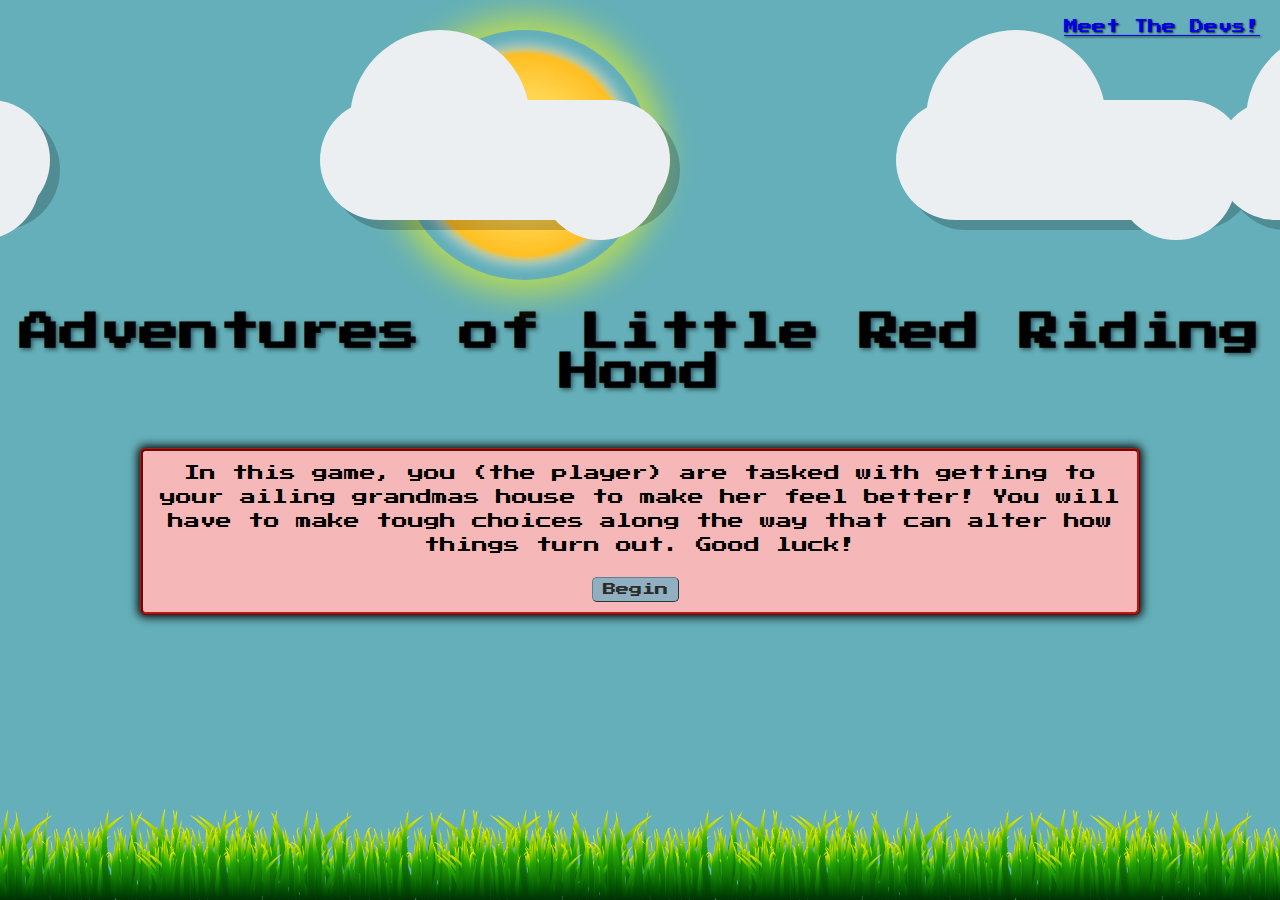
==== index.html @ 54913acf "Animated clouds, the grass and added a sun along with some other interface changes with font and ali" ====
<!DOCTYPE html>
<html lang="en">
<head>
    <meta charset="UTF-8">
    <meta name="viewport" content="width=device-width, initial-scale=1.0">
    <meta http-equiv="X-UA-Compatible" content="ie=edge">
    <link rel="preconnect" href="https://fonts.googleapis.com">
    <link rel="preconnect" href="https://fonts.gstatic.com" crossorigin>
    <link href="https://fonts.googleapis.com/css2?family=Press+Start+2P&display=swap" rel="stylesheet">
    <link href="styles.css" rel="stylesheet">
    <script defer src="game.js"></script>
    <title>Final Project</title>
</head>
<body>
    <div class="cloud-container">
        <div class="cloud"></div>
        <div class="cloud"></div>
        <div class="cloud"></div>
        <div class="cloud"></div>
    </div>

    <div class="grass-container">
        <div class="grass-blade"></div>
        <div class="grass-blade"></div>
        <div class="grass-blade"></div>
    </div>

    <div class="sun"></div>

    <div id="developers-info">
        <a href="/index2.html" target="_blank">Meet The Devs!</a>
    </div>

    <header class="header-text">
        <div id="game-name">
            <h1>Adventures of Little Red Riding Hood</h1>
        </div>
    </header>

    <div class="container">
        <div id="text">Text</div>
        <div id="option-buttons" class="btn-grid">
            <button class="btn">Option 1</button>
            <button class="btn">Option 2</button>
            <button class="btn">Option 3</button>
            <button class="btn">Option 4</button>
        </div>
    </div>
</body>
</html>
---- styles.css ----
*,
*::before,
*::after {
    box-sizing: border-box;
    
}

body {
    padding: 0;
    margin: 0;
    position: relative;
    background-color: #64afb9;
    overflow: hidden; 
    display: flex;
    flex-direction: column;
    align-items: center;
    justify-content: center;
    min-height: 100vh; 
}

.container {
    width: 1000px;
    max-width: 90%;
    background-color:rgb(245, 183, 183);
    font-family: 'Press Start 2P', system-ui;
    padding: 10px;
    border-radius: 5px;
    border-style: ridge;
    border-color: #b81515;
    box-shadow: 0 0 10px 2px;
    margin-top: 30px; 
    display: flex;
    flex-direction: column;
    align-items: center;
}

#text {
    text-align: center; 
    line-height: 1.5; 
}

.header-text {
    font-family: 'Press Start 2P', system-ui;
    font-size: 20px;
    text-align: center; 
    text-shadow: 2px 2px 4px rgba(0, 0, 0, 0.5);
}

#game-name {
    margin-bottom: 20px; 
}

#developers-info {
    position: absolute;
    top: 20px; 
    right: 20px; 
    font-family: 'Press Start 2P', system-ui;
    font-size: 14px;
    color: #fff; 
    text-shadow: 1px 1px 2px rgba(0, 0, 0, 0.8);
    z-index: 2; 
    transition: transform 0.3s ease-in-out;
    text-decoration: none !important; 

    transform: scale(1);
}

#developers-info:hover {
    transform: scale(1.1);
    text-decoration: none !important;
}

#developers-info:visited {
    color: #fff; 
}

.btn-grid {
    display: grid;
    grid-template-columns: repeat(2, auto);
    gap: 10px;
    margin-top: 20px;
}

.btn {
    font-family: 'Press Start 2P', system-ui;
    background-color: hsl(200, 28%, 66%);
    border: 1px solid hsl(200, 21%, 47%);
    border-style: outset;
    border-radius: 5px;
    padding: 5px 10px;
    color: rgb(43, 43, 43);
    outline: none;
    transform: scale(1);
    transition: transform 0.3s ease-in-out;
}

.btn:hover {
    border-color: black;
    transform: scale(1.1);
    cursor: pointer; 
}

.sun {
    position: absolute;
    top: 30px; 
    left: 400px; 
    width: 250px; 
    height: 250px; 
    background: url('yellow\ sun.png') no-repeat center center;
    background-size: contain; 
    box-shadow: 0 0 30px 15px rgba(255, 255, 0, 0.5);
    border-radius: 100%;
}

.cloud-container {
    position: absolute;
    top: 30px;
    left: 0;
    right: 0;
    height: 350px; 
    overflow: hidden;
    z-index: 1;
}

.cloud {
    position: absolute;
    top: 0; 
    margin-top:70px;
    width: 350px;
    height: 120px;
    background: #eceff1;
    box-shadow: 10px 10px rgba(0, 0, 0, 0.2);
    border-radius: 100px;
    animation: moveCloud 30s linear infinite; 
}

.cloud:nth-child(1) {
    left: -300px;
    animation-delay: 0s; 
}

.cloud:nth-child(2) {
    left: 25%; 
    animation-delay: 0s; 
}

.cloud:nth-child(3) {
    left: 70%; 
    animation-delay: 0s; 
}

.cloud:nth-child(4) {
    left: 95%; 
    animation-delay: 0s;
}
.cloud::after,
.cloud::before {
    content: "";
    position: relative;
    display: inline-block;
    background: inherit;
    border-radius: inherit;
}

.cloud::after {
    width:120px;
    height:140px;
    top: -40px;
    left:40px;
}

.cloud::before {
  width:180px;
  height:180px;
  top: -70px;
  left:30px;
}

@keyframes moveCloud {
    from {
        transform: translateX(100%);
    }
    to {
        transform: translateX(calc(-100% - 350px)); 
    }
}

.grass-container {
  position: absolute;
  bottom: 0;
  left: 0;
  right: 0;
  height: 150px;
  background: url('grass\ border.png') repeat-x center bottom; 
  background-size: contain; 
  animation: swayGrass 1s ease-in-out infinite alternate; 
}

@keyframes swayGrass {
  to {
      transform: translateY(-3px); 
  }
}
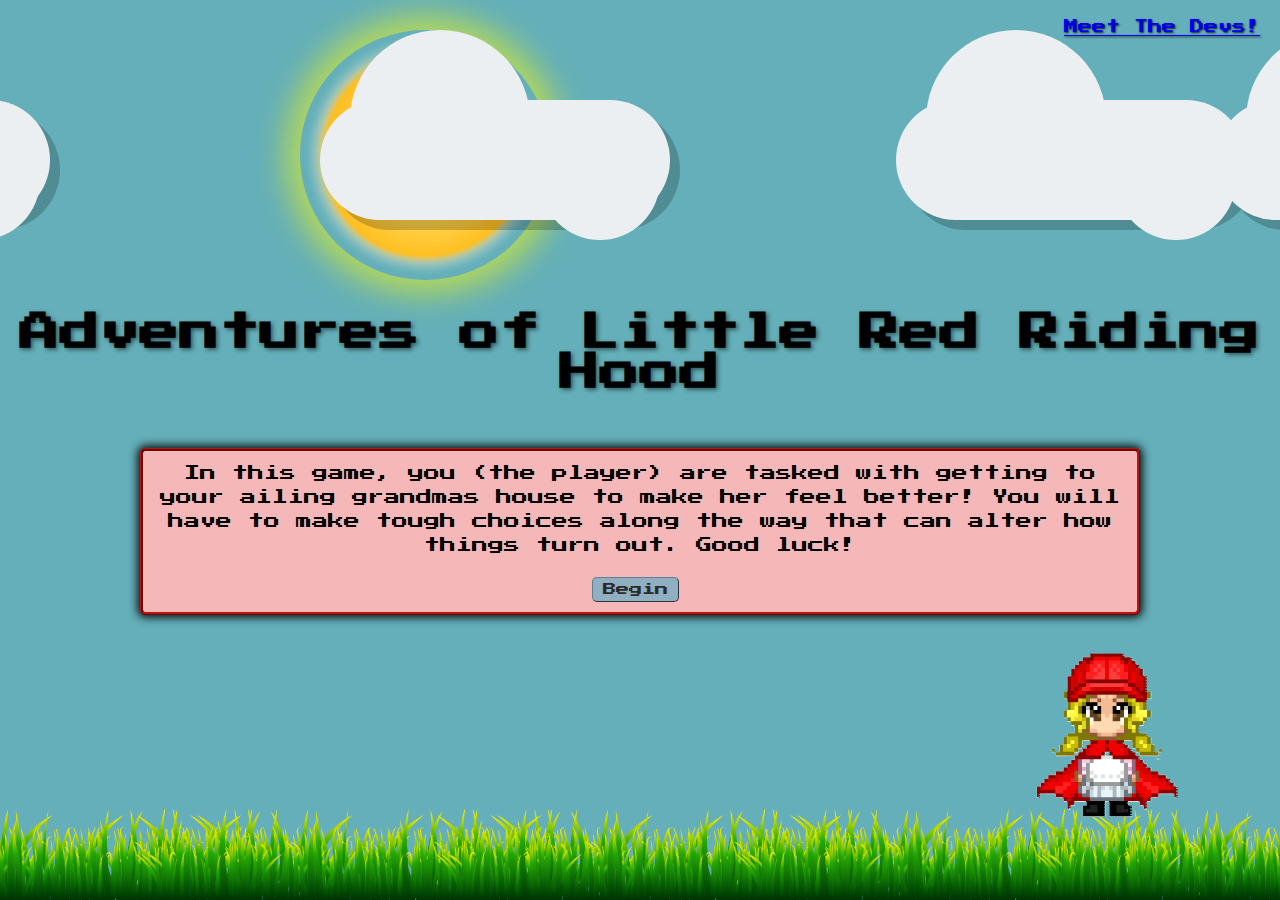
==== commit bb580c6c: "Added a lrrh avatar and added some animation for the sun and the avatar, made some updates to html a" ====
--- a/index.html
+++ b/index.html
@@ -4,6 +4,7 @@
     <meta charset="UTF-8">
     <meta name="viewport" content="width=device-width, initial-scale=1.0">
     <meta http-equiv="X-UA-Compatible" content="ie=edge">
+    <meta name="viewport" content="width=device-width, initial-scale=1.0">
     <link rel="preconnect" href="https://fonts.googleapis.com">
     <link rel="preconnect" href="https://fonts.gstatic.com" crossorigin>
     <link href="https://fonts.googleapis.com/css2?family=Press+Start+2P&display=swap" rel="stylesheet">
@@ -46,5 +47,8 @@
             <button class="btn">Option 4</button>
         </div>
     </div>
+    <div id="avatar">
+        <img src="LRRH avi.png" alt="little red riding hood"
+    </div>
 </body>
 </html>
--- a/styles.css
+++ b/styles.css
@@ -1,8 +1,5 @@
-*,
-*::before,
-*::after {
+*, *::before, *::after {
     box-sizing: border-box;
-    
 }
 
 body {
@@ -18,10 +15,37 @@
     min-height: 100vh; 
 }
 
+@media only screen and (max-width: 600px) {
+    .container {
+        width: 90%; /* Adjust based on your design */
+        max-width: none; /* Override max-width for smaller screens */
+    }
+
+    .cloud {
+        width: 150px; /* Adjust based on your design */
+        height: 70px; /* Adjust based on your design */
+        margin-top: 30px; /* Adjust based on your design */
+    }
+
+    .cloud::after {
+        width: 80px; /* Adjust based on your design */
+        height: 90px; /* Adjust based on your design */
+        top: -20px; /* Adjust based on your design */
+        left: 20px; /* Adjust based on your design */
+    }
+
+    .cloud::before {
+        width: 120px; /* Adjust based on your design */
+        height: 120px; /* Adjust based on your design */
+        top: -50px; /* Adjust based on your design */
+        left: 10px; /* Adjust based on your design */
+    }
+}
+
 .container {
     width: 1000px;
-    max-width: 90%;
-    background-color:rgb(245, 183, 183);
+    max-width: 100%;
+    background-color: rgb(245, 183, 183);
     font-family: 'Press Start 2P', system-ui;
     padding: 10px;
     border-radius: 5px;
@@ -31,11 +55,14 @@
     margin-top: 30px; 
     display: flex;
     flex-direction: column;
+    flex-wrap: wrap;
     align-items: center;
+    position: relative;
 }
 
 #text {
     text-align: center; 
+    flex-wrap: wrap;
     line-height: 1.5; 
 }
 
@@ -44,6 +71,7 @@
     font-size: 20px;
     text-align: center; 
     text-shadow: 2px 2px 4px rgba(0, 0, 0, 0.5);
+    flex-wrap: wrap;
 }
 
 #game-name {
@@ -100,16 +128,31 @@
     cursor: pointer; 
 }
 
+@keyframes pulse {
+    0% {
+        transform: scale(1);
+    }
+    50% {
+        transform: scale(1.05);
+    }
+    100% {
+        transform: scale(1);
+    }
+}
+
 .sun {
+    object-fit: scale-down;
     position: absolute;
     top: 30px; 
-    left: 400px; 
+    left: 300px; 
     width: 250px; 
     height: 250px; 
-    background: url('yellow\ sun.png') no-repeat center center;
+    background: url('yellow\ sun.png') no-repeat center right;
     background-size: contain; 
+    animation: pulse 10s infinite;    
     box-shadow: 0 0 30px 15px rgba(255, 255, 0, 0.5);
     border-radius: 100%;
+    max-width: 100%;
 }
 
 .cloud-container {
@@ -120,10 +163,12 @@
     height: 350px; 
     overflow: hidden;
     z-index: 1;
+    max-width: 100%;
 }
 
 .cloud {
     position: absolute;
+    max-width: 100%;
     top: 0; 
     margin-top:70px;
     width: 350px;
@@ -153,6 +198,7 @@
     left: 95%; 
     animation-delay: 0s;
 }
+
 .cloud::after,
 .cloud::before {
     content: "";
@@ -170,10 +216,10 @@
 }
 
 .cloud::before {
-  width:180px;
-  height:180px;
-  top: -70px;
-  left:30px;
+    width:180px;
+    height:180px;
+    top: -70px;
+    left:30px;
 }
 
 @keyframes moveCloud {
@@ -186,18 +232,33 @@
 }
 
 .grass-container {
-  position: absolute;
-  bottom: 0;
-  left: 0;
-  right: 0;
-  height: 150px;
-  background: url('grass\ border.png') repeat-x center bottom; 
-  background-size: contain; 
-  animation: swayGrass 1s ease-in-out infinite alternate; 
+    position: absolute;
+    bottom: 0;
+    left: 0;
+    right: 0;
+    height: 150px;
+    background: url('grass\ border.png') repeat-x center bottom; 
+    background-size: contain; 
+    animation: swayGrass 1s ease-in-out infinite alternate; 
 }
 
 @keyframes swayGrass {
-  to {
-      transform: translateY(-3px); 
-  }
-}
+    to {
+        transform: translateY(-3px); 
+    }
+}
+
+#avatar {
+    width: 150px;
+    height: 200px;
+    position: absolute;
+    bottom: 70px; 
+    right: 100px; 
+}
+
+#avatar img {
+    width: 100%;
+    height: 100%;
+    object-fit: cover;
+    animation: pulse 5s infinite;
+}
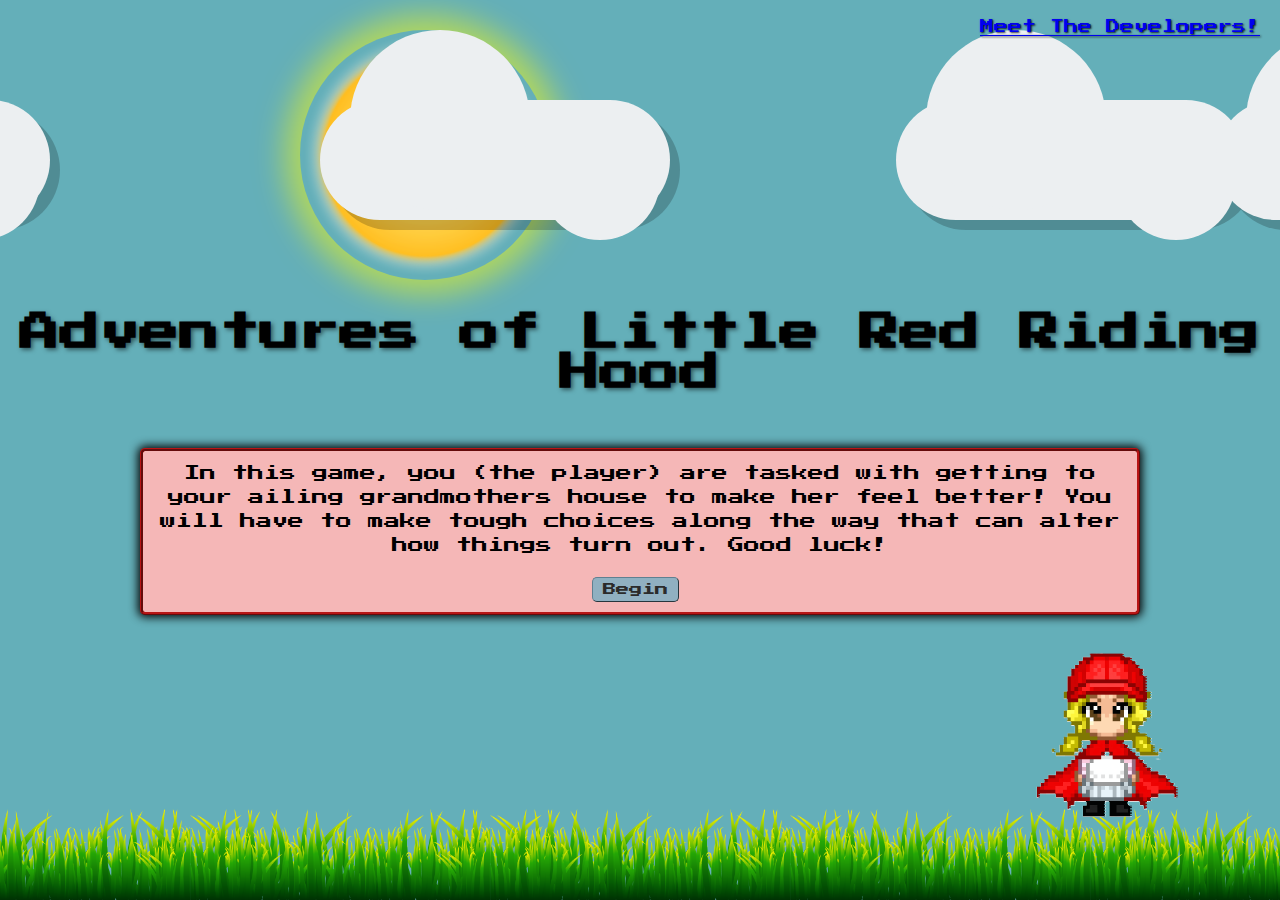
==== commit 31f3fb8b: "closed some divs and changed some words in the story" ====
--- a/index.html
+++ b/index.html
@@ -29,7 +29,7 @@
     <div class="sun"></div>
 
     <div id="developers-info">
-        <a href="/index2.html" target="_blank">Meet The Devs!</a>
+        <a href="/index2.html" target="_blank">Meet The Developers!</a>
     </div>
 
     <header class="header-text">
@@ -48,7 +48,7 @@
         </div>
     </div>
     <div id="avatar">
-        <img src="LRRH avi.png" alt="little red riding hood"
+        <img src="LRRH avi.png" alt="little red riding hood">
     </div>
 </body>
 </html>
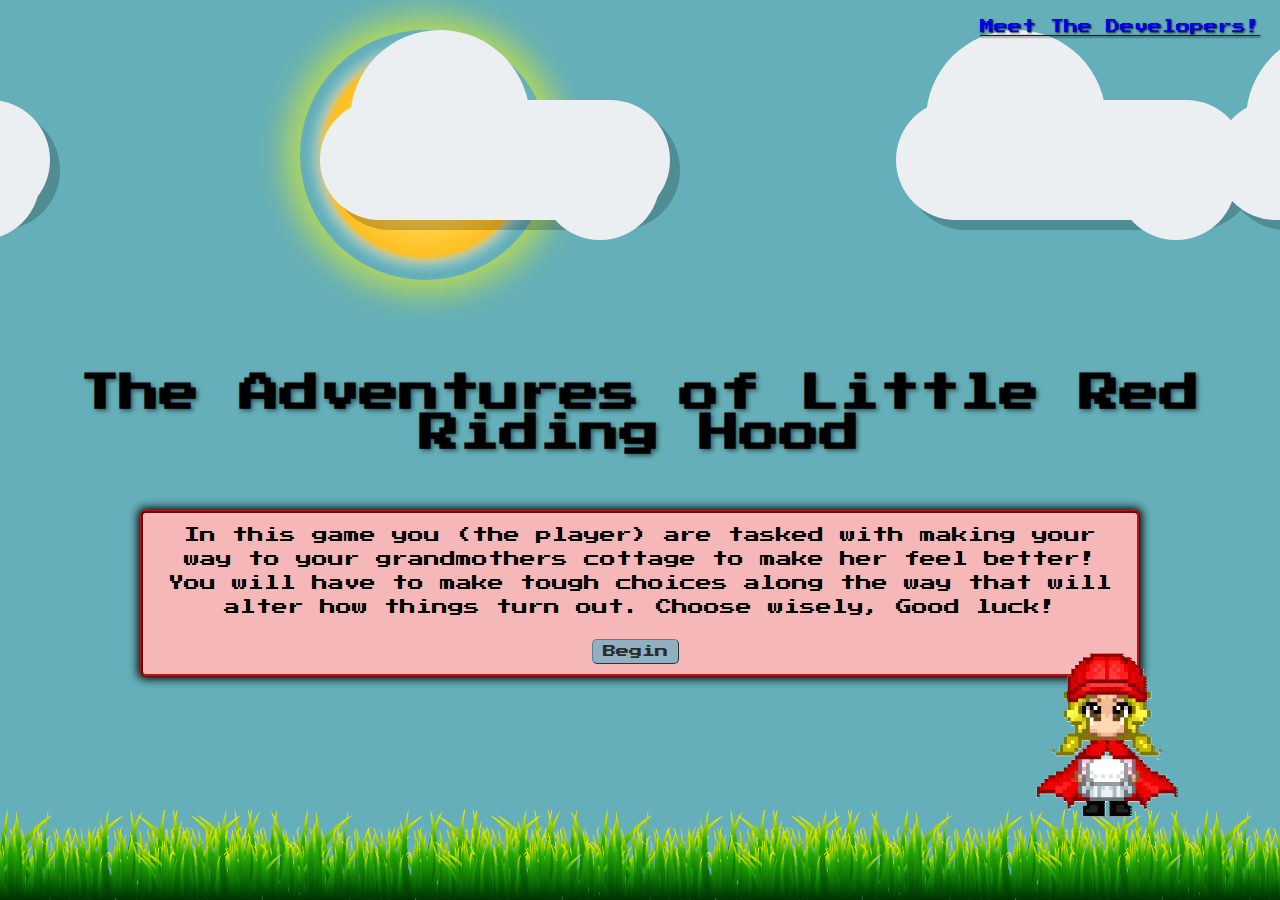
==== commit 7e72df91: "updated js, added emojis, changed text" ====
--- a/index.html
+++ b/index.html
@@ -20,6 +20,8 @@
         <div class="cloud"></div>
     </div>
 
+
+
     <div class="grass-container">
         <div class="grass-blade"></div>
         <div class="grass-blade"></div>
@@ -34,9 +36,10 @@
 
     <header class="header-text">
         <div id="game-name">
-            <h1>Adventures of Little Red Riding Hood</h1>
+            <h1>The Adventures of Little Red Riding Hood</h1>
         </div>
     </header>
+    <div id="emoji-container"></div>
 
     <div class="container">
         <div id="text">Text</div>
@@ -47,8 +50,10 @@
             <button class="btn">Option 4</button>
         </div>
     </div>
+
     <div id="avatar">
         <img src="LRRH avi.png" alt="little red riding hood">
     </div>
+
 </body>
 </html>
--- a/styles.css
+++ b/styles.css
@@ -75,7 +75,8 @@
 }
 
 #game-name {
-    margin-bottom: 20px; 
+    margin-bottom: 20px;
+    margin-top: 150px;
 }
 
 #developers-info {
@@ -262,3 +263,8 @@
     object-fit: cover;
     animation: pulse 5s infinite;
 }
+
+#emoji-container {
+    font-size: 4em;
+}
+
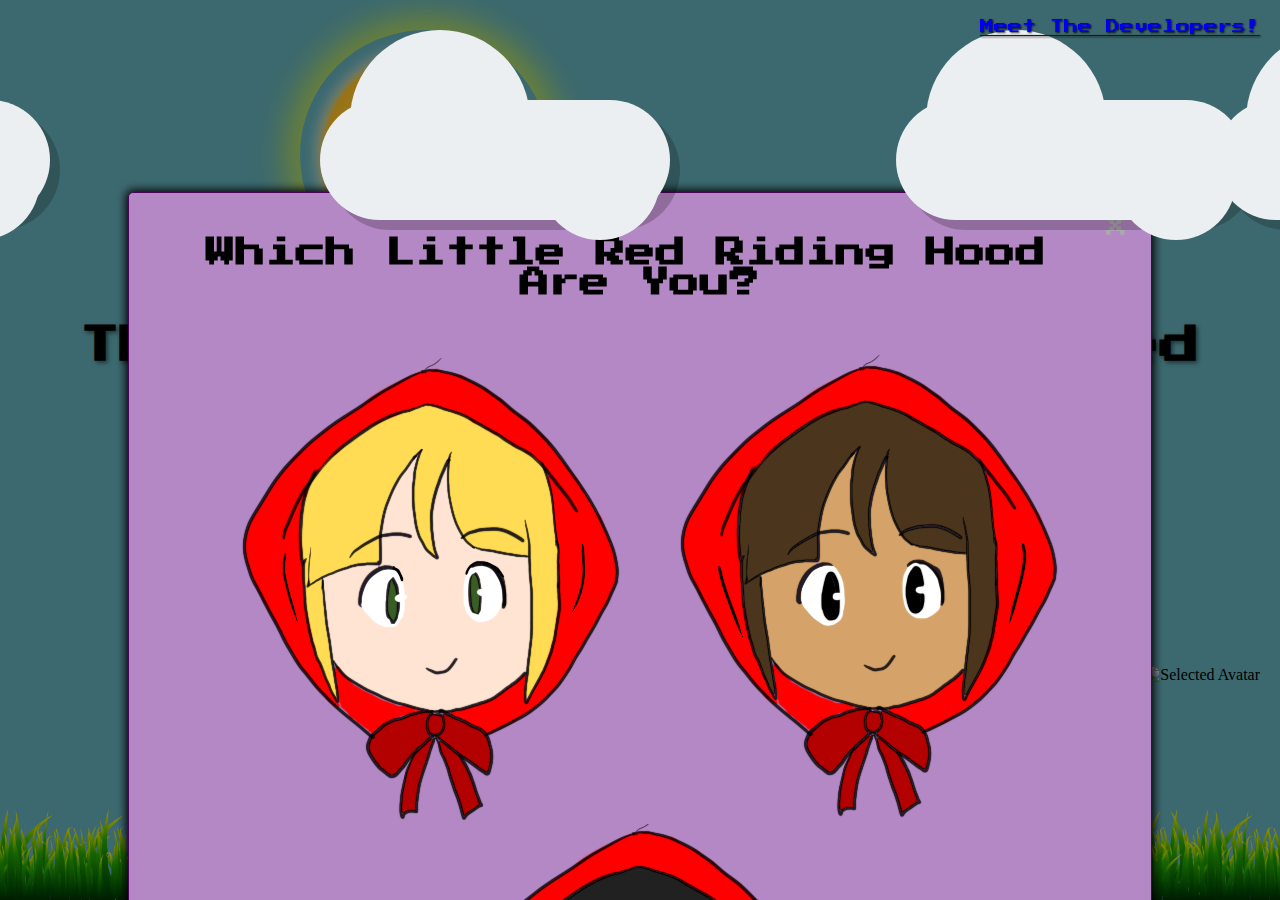
==== commit 26fb17e2: "created choose your character function" ====
--- a/index.html
+++ b/index.html
@@ -1,5 +1,6 @@
 <!DOCTYPE html>
 <html lang="en">
+
 <head>
     <meta charset="UTF-8">
     <meta name="viewport" content="width=device-width, initial-scale=1.0">
@@ -10,50 +11,63 @@
     <link href="https://fonts.googleapis.com/css2?family=Press+Start+2P&display=swap" rel="stylesheet">
     <link href="styles.css" rel="stylesheet">
     <script defer src="game.js"></script>
-    <title>Final Project</title>
+    <script defer src="avatarSelection.js"></script>
+    <title>The Adventures of Little Red Riding Hood</title>
 </head>
+
 <body>
-    <div class="cloud-container">
-        <div class="cloud"></div>
-        <div class="cloud"></div>
-        <div class="cloud"></div>
-        <div class="cloud"></div>
-    </div>
-
-
-
-    <div class="grass-container">
-        <div class="grass-blade"></div>
-        <div class="grass-blade"></div>
-        <div class="grass-blade"></div>
-    </div>
-
-    <div class="sun"></div>
-
-    <div id="developers-info">
-        <a href="/index2.html" target="_blank">Meet The Developers!</a>
-    </div>
-
-    <header class="header-text">
-        <div id="game-name">
-            <h1>The Adventures of Little Red Riding Hood</h1>
-        </div>
-    </header>
-    <div id="emoji-container"></div>
-
-    <div class="container">
-        <div id="text">Text</div>
-        <div id="option-buttons" class="btn-grid">
-            <button class="btn">Option 1</button>
-            <button class="btn">Option 2</button>
-            <button class="btn">Option 3</button>
-            <button class="btn">Option 4</button>
+    <div id="avatarSelectionPopup" class="modal">
+        <div class="modal-content">
+            <span class="close" onclick="closeAvatarSelectionPopup()">&times;</span>
+            <h2>Which Little Red Riding Hood Are You?</h2>
+            <div id="avatarOptions">
+                <img src="images/Light.png" alt="Avatar 1" onclick="selectAvatar('Light')">
+                <img src="images/Medium.png" alt="Avatar 2" onclick="selectAvatar('Medium')">
+                <img src="images/Dark.png" alt="Avatar 3" onclick="selectAvatar('Dark')">
+            </div>
         </div>
     </div>
 
-    <div id="avatar">
-        <img src="LRRH avi.png" alt="little red riding hood">
+    <div id="game-container">
+        <div class="cloud-container">
+            <div class="cloud"></div>
+            <div class="cloud"></div>
+            <div class="cloud"></div>
+            <div class="cloud"></div>
+        </div>
+
+        <div class="grass-container">
+            <div class="grass-blade"></div>
+            <div class="grass-blade"></div>
+            <div class="grass-blade"></div>
+        </div>
+
+        <div class="sun"></div>
+
+        <div id="developers-info">
+            <a href="/index2.html" target="_blank">Meet The Developers!</a>
+        </div>
+
+        <header class="header-text">
+            <div id="game-name">
+                <h1>The Adventures of Little Red Riding Hood</h1>
+            </div>
+        </header>
+
+        <div class="container">
+            <div id="text">Text</div>
+            <div id="option-buttons" class="btn-grid">
+                <button class="btn" onclick="openAvatarSelectionPopup()">Begin</button>
+                <button class="btn">Option 1</button>
+                <button class="btn">Option 2</button>
+                <button class="btn">Option 3</button>
+                <button class="btn">Option 4</button>
+            </div>
+        </div>
     </div>
+    <div id="avatar-gif-container">
+        <img id="avatar-gif" src="" alt="Selected Avatar">
+    </div>
+</body>
 
-</body>
-</html>
+</html>--- a/styles.css
+++ b/styles.css
@@ -17,28 +17,28 @@
 
 @media only screen and (max-width: 600px) {
     .container {
-        width: 90%; /* Adjust based on your design */
-        max-width: none; /* Override max-width for smaller screens */
+        width: 90%; 
+        max-width: none; 
     }
 
     .cloud {
-        width: 150px; /* Adjust based on your design */
-        height: 70px; /* Adjust based on your design */
-        margin-top: 30px; /* Adjust based on your design */
+        width: 150px; 
+        height: 70px; 
+        margin-top: 30px; 
     }
 
     .cloud::after {
-        width: 80px; /* Adjust based on your design */
-        height: 90px; /* Adjust based on your design */
-        top: -20px; /* Adjust based on your design */
-        left: 20px; /* Adjust based on your design */
+        width: 80px; 
+        height: 90px; 
+        top: -20px; 
+        left: 20px; 
     }
 
     .cloud::before {
-        width: 120px; /* Adjust based on your design */
-        height: 120px; /* Adjust based on your design */
-        top: -50px; /* Adjust based on your design */
-        left: 10px; /* Adjust based on your design */
+        width: 120px;
+        height: 120px; 
+        top: -50px; 
+        left: 10px; 
     }
 }
 
@@ -52,12 +52,15 @@
     border-style: ridge;
     border-color: #b81515;
     box-shadow: 0 0 10px 2px;
-    margin-top: 30px; 
+    margin-top: 30px;
     display: flex;
     flex-direction: column;
     flex-wrap: wrap;
     align-items: center;
+    justify-content: center;
     position: relative;
+    left: 50%; 
+    transform: translateX(-50%);
 }
 
 #text {
@@ -75,8 +78,7 @@
 }
 
 #game-name {
-    margin-bottom: 20px;
-    margin-top: 150px;
+    margin-bottom: 20px; 
 }
 
 #developers-info {
@@ -249,22 +251,62 @@
     }
 }
 
-#avatar {
-    width: 150px;
-    height: 200px;
-    position: absolute;
-    bottom: 70px; 
-    right: 100px; 
-}
-
-#avatar img {
+.modal {
+    display: none;
+    position: fixed;
+    z-index: 1;
+    left: 0;
+    top: 0;
     width: 100%;
     height: 100%;
-    object-fit: cover;
-    animation: pulse 5s infinite;
-}
-
-#emoji-container {
-    font-size: 4em;
-}
-
+
+    background-color: rgba(0, 0, 0, 0.4);
+}
+
+.modal-content {
+    background-color: #b488c5;
+    margin: 15% auto;
+    padding: 20px;
+    border: 1px solid #888;
+    width: 80%;
+    font-family: 'Press Start 2P', system-ui;
+    font-size: 20px;
+    text-align: center; 
+    border-radius: 5px;
+    border-style: ridge;
+    border-color: #4b035a;
+    box-shadow: 0 0 10px 2px;
+}
+
+.close {
+    color: #aaa;
+    float: right;
+    font-size: 28px;
+    font-weight: bold;
+}
+
+.close:hover,
+.close:focus {
+    color: black;
+    text-decoration: none;
+    cursor: pointer;
+}
+.avatar-gif-container {
+    display: flex;
+    align-items: center;
+    margin-top: 50px; 
+    margin-right: 20px; 
+}
+
+#avatar-gif-container {
+    position: absolute;
+    top: 75%; 
+    right: 20px; 
+    transform: translateY(-50%);
+}
+
+#avatar-gif {
+    width: 400px;
+    height: auto;
+    margin-left: 20px; 
+}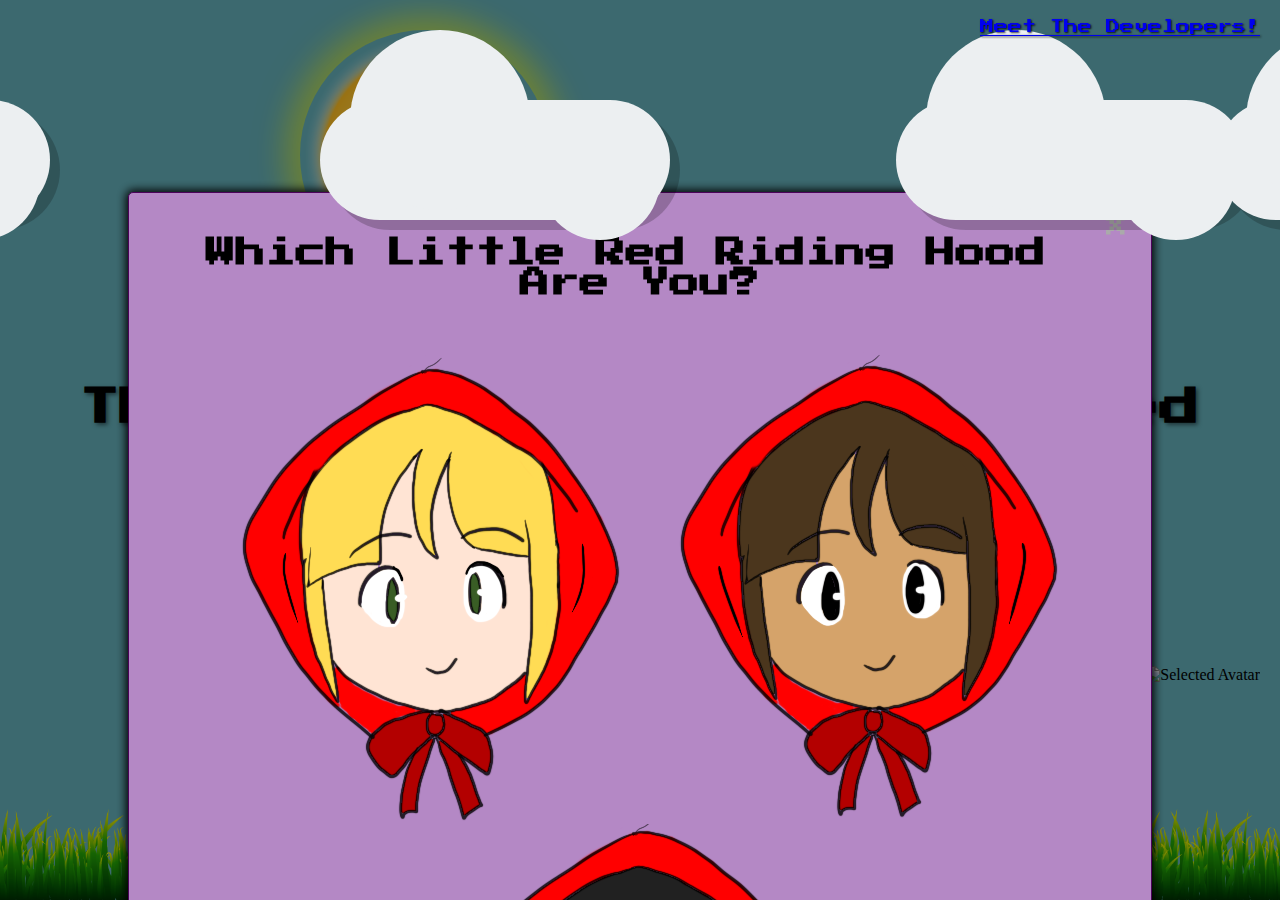
==== commit 6bc91efa: "emojis added" ====
--- a/index.html
+++ b/index.html
@@ -54,6 +54,8 @@
             </div>
         </header>
 
+        <div id="emoji-container"></div>
+
         <div class="container">
             <div id="text">Text</div>
             <div id="option-buttons" class="btn-grid">
@@ -68,6 +70,12 @@
     <div id="avatar-gif-container">
         <img id="avatar-gif" src="" alt="Selected Avatar">
     </div>
+    <div id="finalBattleModal" class="finalBattleModal">
+        <div class="final-battle-modal-content">
+            <span class="final-battle-close" onclick="closeFinalBattleModal()">&times;</span>
+            <img id="finalBattleGif" src="images/Final Battle.gif" alt="Final Battle GIF">
+        </div>
+    </div>
 </body>
 
 </html>--- a/styles.css
+++ b/styles.css
@@ -78,7 +78,8 @@
 }
 
 #game-name {
-    margin-bottom: 20px; 
+    margin-bottom: 20px;
+    margin-top: 150px;
 }
 
 #developers-info {
@@ -291,13 +292,6 @@
     text-decoration: none;
     cursor: pointer;
 }
-.avatar-gif-container {
-    display: flex;
-    align-items: center;
-    margin-top: 50px; 
-    margin-right: 20px; 
-}
-
 #avatar-gif-container {
     position: absolute;
     top: 75%; 
@@ -309,4 +303,63 @@
     width: 400px;
     height: auto;
     margin-left: 20px; 
+}
+
+#emoji-container {
+    font-size: 4em;
+    text-align: center; 
+}
+
+#finalBattleModal {
+    display: none; 
+    position: fixed; 
+    z-index: 9999; 
+    left: 0;
+    top: 20%;
+    width: 100%; 
+    height: 100%; 
+    background-color: transparent; 
+    overflow: none;
+}
+
+#final-battle-modal-content {
+    background-color: transparent;
+    margin: auto;
+    padding: 20px;
+    border: 1px solid #888;
+    width: auto; 
+    max-width: 90%; 
+    height: auto; 
+    max-height: 100%; 
+    overflow: hidden; 
+    display: flex; 
+    flex-direction: column; 
+    justify-content: center; 
+    align-items: center; 
+    position: relative; 
+}
+
+#finalBattleGif {
+    max-width: 100%; 
+    max-height: 100%; 
+    margin: auto; 
+    display: block;
+}
+
+.final-battle-close {
+    color: #aaa;
+    position: absolute;
+    top: 10px;
+    right: 10px;
+    font-size: 28px;
+    font-weight: bold;
+    cursor: pointer;
+    z-index: 1; 
+}
+
+.final-battle-close:hover,
+.final-battle-close:focus {
+    color: black;
+    text-decoration: none;
+    cursor: pointer;
 }